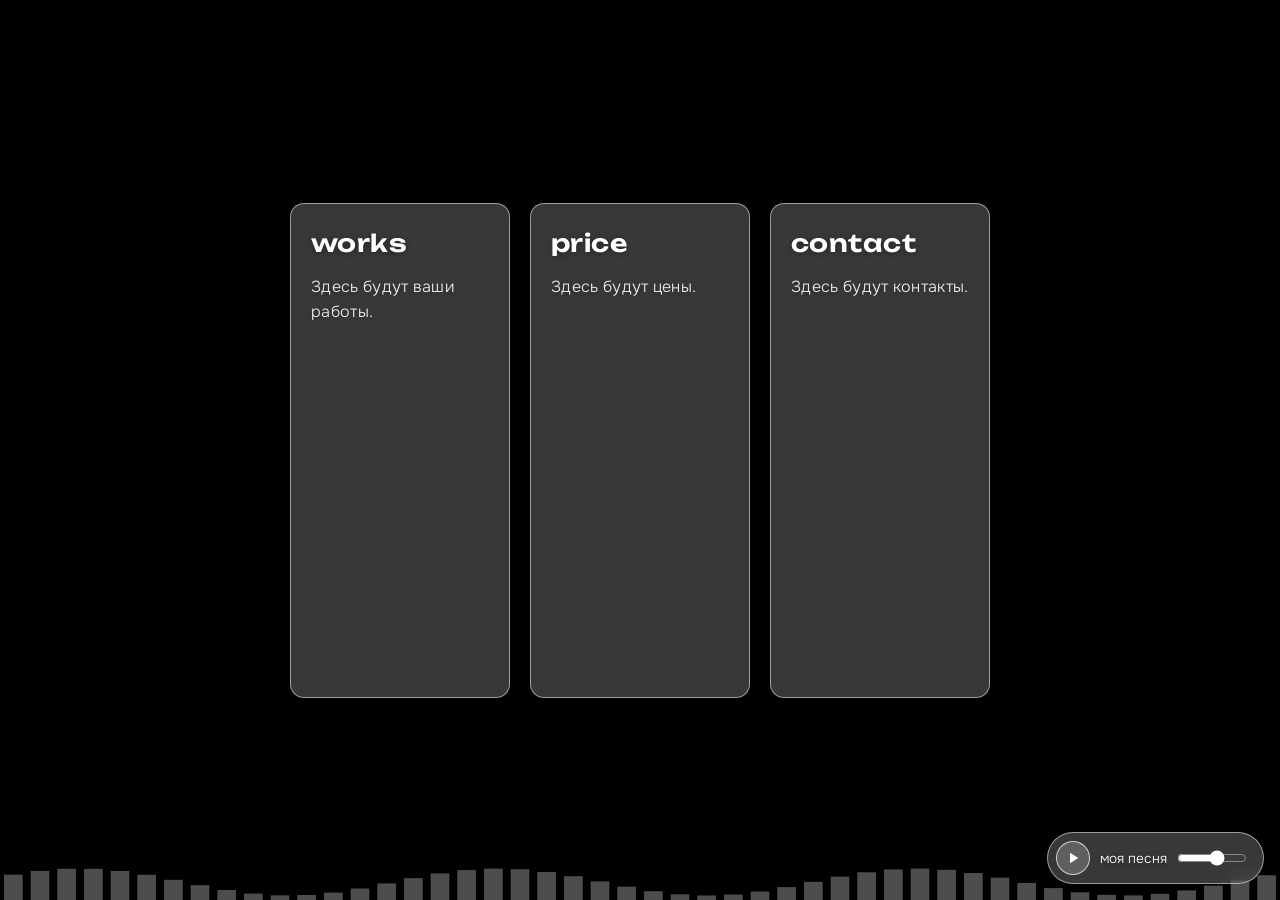
==== index.html @ e71a1098 "new" ====
<!DOCTYPE html>
<html lang="ru">
<head>
<meta charset="UTF-8">
<meta name="viewport" content="width=device-width, initial-scale=1">
<title>Мой сайт</title>
<link rel="preconnect" href="https://fonts.googleapis.com">
<link rel="preconnect" href="https://fonts.gstatic.com" crossorigin>
<link href="https://fonts.googleapis.com/css2?family=Unbounded:wght@400;600&family=Onest:wght@300;400&display=swap" rel="stylesheet">
<style>
  * { box-sizing: border-box; margin: 0; padding: 0; }

  html, body { height: 100%; }

  body {
    font-family: "Onest", "Segoe UI", Helvetica, Arial, sans-serif;
    font-weight: 300;
    color: #fff;
    background: #000;
    overflow: hidden;
  }

  /* Фоновое видео */
  .bg-video {
    position: fixed;
    inset: 0;
    width: 100%;
    height: 100%;
    object-fit: cover;
    z-index: -2;
  }

  /* Лёгкое затемнение, чтобы текст читался */
  .shade {
    position: fixed;
    inset: 0;
    background: rgba(0, 0, 0, 0.25);
    z-index: -1;
  }

  /* Три колонки строго слева направо, по центру */
  .columns {
    height: 100%;
    display: flex;
    flex-direction: row;
    justify-content: center;
    align-items: center;
    gap: 20px;
    padding: 24px;
  }

  .column {
    flex: 0 0 auto;
    width: 220px;
    height: 55vh;
    min-width: 0;
    padding: 24px 20px;
    background: rgba(255, 255, 255, 0.22);   /* бело-прозрачный фон */
    border: 1px solid rgba(255, 255, 255, 0.5);
    border-radius: 14px;
    backdrop-filter: blur(8px);
    -webkit-backdrop-filter: blur(8px);
    text-shadow: 0 1px 6px rgba(0, 0, 0, 0.35);
    display: block;
    color: inherit;
    text-decoration: none;
    cursor: pointer;
    transition: transform 0.35s ease, background 0.35s ease, opacity 0.5s ease,
                border-color 0.35s ease, box-shadow 0.35s ease;
  }

  /* Анимация при наведении */
  .column:hover {
    transform: translateY(-14px) scale(1.05);
    background: rgba(255, 255, 255, 0.38);
    border-color: rgba(255, 255, 255, 0.85);
    box-shadow: 0 18px 40px rgba(0, 0, 0, 0.35),
                0 0 24px rgba(255, 255, 255, 0.35);
  }

  .column h2 {
    transition: letter-spacing 0.35s ease;
  }

  .column:hover h2 {
    letter-spacing: 0.05em;
  }

  /* Переход на другую страницу */
  .wipe {
    position: fixed;
    inset: 0;
    z-index: 10;
    pointer-events: none;
    background: rgba(255, 255, 255, 0.35);
    backdrop-filter: blur(10px);
    -webkit-backdrop-filter: blur(10px);
    clip-path: circle(0 at var(--x, 50%) var(--y, 50%));
    transition: clip-path 0.65s ease-in;
  }

  .leaving .wipe {
    clip-path: circle(150% at var(--x, 50%) var(--y, 50%));
  }

  .leaving .column:not(.active) {
    opacity: 0;
    transform: scale(0.92);
  }

  @media (prefers-reduced-motion: reduce) {
    .column, .column h2, .wipe { transition: none; }
    .column:hover { transform: none; }
  }

  .column h2 {
    font-family: "Unbounded", "Arial Black", sans-serif;
    font-size: clamp(1.1rem, 2.4vw, 1.5rem);
    font-weight: 600;
    letter-spacing: 0.02em;
  }

  .column p {
    margin-top: 16px;
    font-size: 1rem;
    line-height: 1.6;
    letter-spacing: 0.02em;
    opacity: 0.9;
  }

  /* На телефоне колонки остаются в ряд, просто компактнее */
  @media (max-width: 600px) {
    .columns { gap: 6px; padding: 12px; }
    .column { width: calc((100vw - 24px - 12px) / 3); height: 45vh; padding: 14px 8px; border-radius: 10px; }
    .column p { font-size: 0.75rem; }
    .column h2 { font-size: 0.75rem; letter-spacing: 0; }
  }
</style>
</head>
<body>

  <video class="bg-video" src="prir1.mp4" autoplay muted loop playsinline></video>
  <div class="shade"></div>

  <div class="wipe"></div>

  <main class="columns">
    <a class="column" href="works.html">
      <h2>works</h2>
      <p>Здесь будут ваши работы.</p>
    </a>

    <a class="column" href="price.html">
      <h2>price</h2>
      <p>Здесь будут цены.</p>
    </a>

    <a class="column" href="contact.html">
      <h2>contact</h2>
      <p>Здесь будут контакты.</p>
    </a>
  </main>

  <script>
    const wipe = document.querySelector('.wipe');
    const reduce = window.matchMedia('(prefers-reduced-motion: reduce)').matches;

    document.querySelectorAll('a.column').forEach(link => {
      link.addEventListener('click', e => {
        if (e.metaKey || e.ctrlKey || e.shiftKey || e.button !== 0) return;
        e.preventDefault();
        if (reduce) { location.href = link.href; return; }
        wipe.style.setProperty('--x', e.clientX + 'px');
        wipe.style.setProperty('--y', e.clientY + 'px');
        link.classList.add('active');
        document.body.classList.add('leaving');
        setTimeout(() => { location.href = link.href; }, 650);
      });
    });

    // при возврате кнопкой «назад» убираем переход
    window.addEventListener('pageshow', e => {
      if (e.persisted) {
        document.body.classList.remove('leaving');
        document.querySelectorAll('.column.active').forEach(c => c.classList.remove('active'));
      }
    });
  </script>
  <script src="player.js" defer></script>
</body>
</html>
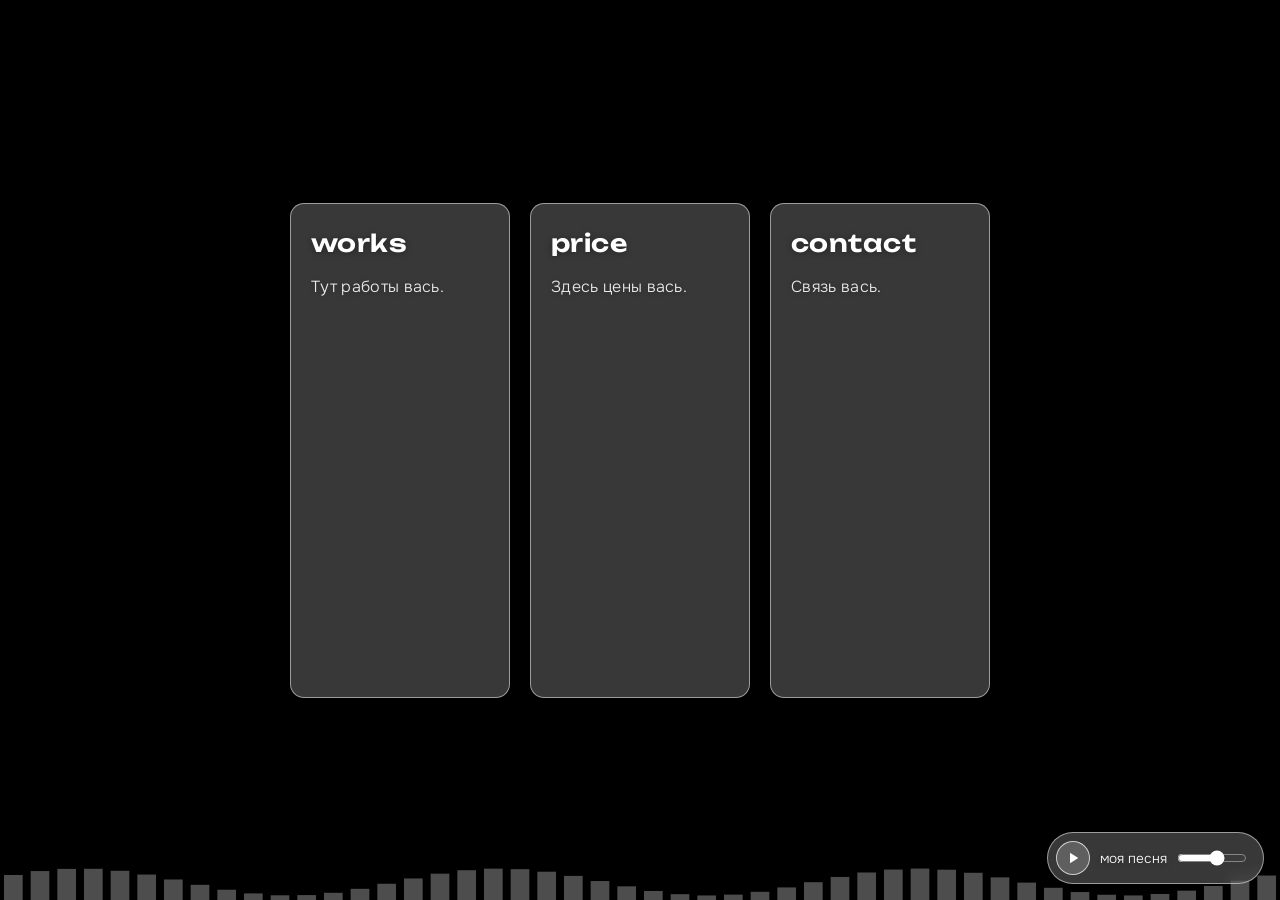
==== commit 19568799: "fix" ====
--- a/index.html
+++ b/index.html
@@ -147,17 +147,17 @@
   <main class="columns">
     <a class="column" href="works.html">
       <h2>works</h2>
-      <p>Здесь будут ваши работы.</p>
+      <p>Тут работы вась.</p>
     </a>
 
     <a class="column" href="price.html">
       <h2>price</h2>
-      <p>Здесь будут цены.</p>
+      <p>Здесь цены вась.</p>
     </a>
 
     <a class="column" href="contact.html">
       <h2>contact</h2>
-      <p>Здесь будут контакты.</p>
+      <p>Связь вась.</p>
     </a>
   </main>
 
